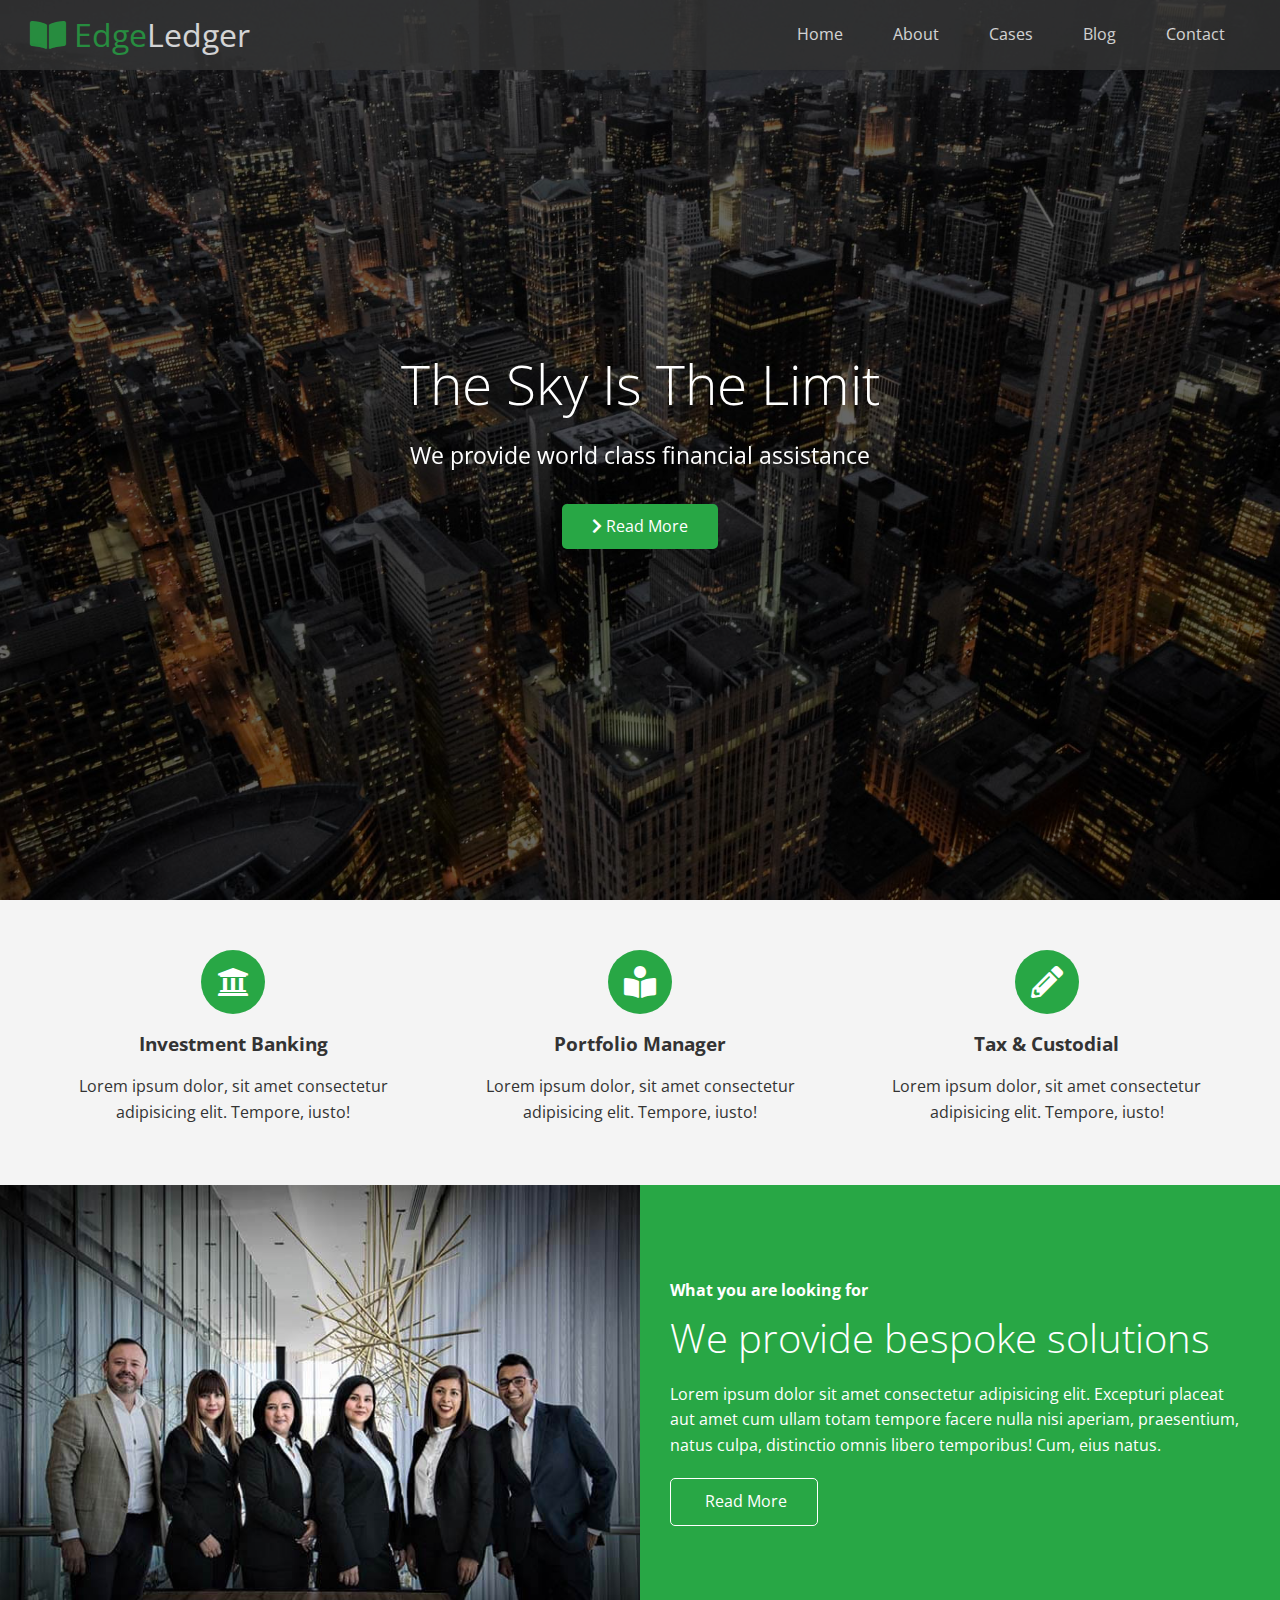
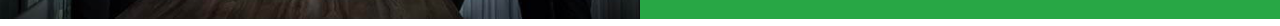
==== index.html @ ee1e7bc3 "Initial Commit" ====
<!DOCTYPE html>
<html lang="en">
  <head>
    <meta charset="UTF-8" />
    <meta name="viewport" content="width=device-width, initial-scale=1.0" />
    <link
      rel="stylesheet"
      href="https://cdnjs.cloudflare.com/ajax/libs/font-awesome/5.14.0/css/all.min.css"
    />
    <link rel="stylesheet" href="./css/utilities.css" />
    <link rel="stylesheet" href="./css/style.css" />
    <title>Welcome to EdgeLedger</title>
  </head>
  <body id="home">
    <header class="hero">
      <div id="navbar" class="navbar">
        <h1 class="logo">
          <span class="text-primary"><i class="fas fa-book-open"></i> Edge</span
          >Ledger
        </h1>
        <nav>
          <ul>
            <li><a href="#home">Home</a></li>
            <li><a href="#about">About</a></li>
            <li><a href="#cases">Cases</a></li>
            <li><a href="#blog">Blog</a></li>
            <li><a href="#contact">Contact</a></li>
          </ul>
        </nav>
      </div>

      <div class="content">
        <h1>The Sky Is The Limit</h1>
        <p>
          We provide world class financial assistance
        </p>
        <a href="#about" class="btn"
          ><i class="fas fa-chevron-right"></i> Read More</a
        >
      </div>
    </header>

    <main>
      <!-- About -->
      <section id="about" class="icons bg-light">
        <div class="flex-items">
          <div>
            <i class="fas fa-university fa-2x"></i>
            <div>
              <h3>Investment Banking</h3>
              <p>
                Lorem ipsum dolor, sit amet consectetur adipisicing elit.
                Tempore, iusto!
              </p>
            </div>
          </div>
          <div>
            <i class="fas fa-book-reader fa-2x"></i>
            <div>
              <h3>Portfolio Manager</h3>
              <p>
                Lorem ipsum dolor, sit amet consectetur adipisicing elit.
                Tempore, iusto!
              </p>
            </div>
          </div>
          <div>
            <i class="fas fa-pencil-alt fa-2x"></i>
            <div>
              <h3>Tax & Custodial</h3>
              <p>
                Lorem ipsum dolor, sit amet consectetur adipisicing elit.
                Tempore, iusto!
              </p>
            </div>
          </div>
        </div>
      </section>

      <!-- About: Solutions -->
      <section class="solutions flex-columns">
        <div class="row">
          <div class="column">
            <div class="column-1">
              <img src="images/home/people.jpg" alt="people" />
            </div>
          </div>
          <div class="column">
            <div class="column-2 bg-primary">
              <h4>What you are looking for</h4>
              <h2>We provide bespoke solutions</h2>
              <p>
                Lorem ipsum dolor sit amet consectetur adipisicing elit.
                Excepturi placeat aut amet cum ullam totam tempore facere nulla
                nisi aperiam, praesentium, natus culpa, distinctio omnis libero
                temporibus! Cum, eius natus.
              </p>
              <a href="" class="btn btn-outline">
                <i class="fas fa-chevron"></i>
                Read More
              </a>
            </div>
          </div>
        </div>
      </section>
    </main>
  </body>
</html>
---- css/utilities.css ----
/* Text Colors */
.text-primary {
  color: #28a745;
}

.text-secondary {
  color: #0284d0;
}

.btn {
  cursor: pointer;
  display: inline-block;
  padding: 10px 30px;
  color: #fff;
  background-color: #28a745;
  border: none;
  border-radius: 5px;
}

.btn:hover {
  opacity: 0.9;
}

.btn-primary,
.bg-primary {
  background-color: #28a745;
  color: #fff;
}
.btn-secondary,
.bg-secondary {
  background-color: #0284d0;
  color: #fff;
}
.btn-dark,
.bg-dark {
  background-color: #333;
  color: #fff;
}
.btn-light,
.bg-light {
  background-color: #f4f4f4;
  color: #333;
}

.btn-outline {
  background-color: transparent;
  border: 1px solid #fff;
}

/* Flex Columns */
.flex-columns .row {
  display: flex;
  flex-direction: row;
  flex-wrap: wrap;
  width: 100%;
}

.flex-columns .column {
  display: flex;
  flex-direction: column;
  flex-basis: 100%;
  flex: 1;
}

.flex-columns .column .column-1,
.flex-columns .column .column-2 {
  height: 100%;
}

.flex-columns img {
  width: 100%;
  height: 100%;
  object-fit: cover;
}

.flex-columns .column-2 {
  display: flex;
  flex-direction: column;
  align-items: flex-start;
  justify-content: center;
  padding: 30px;
}

.flex-columns h2 {
  font-size: 40px;
  font-weight: 100;
}

.flex-columns h4 {
  margin-bottom: 10px;
}

.flex-columns p {
  margin: 20px 0;
}
---- css/style.css ----
@import url("https://fonts.googleapis.com/css2?family=Open+Sans:wght@300;400&display=swap");

* {
  box-sizing: border-box;
  padding: 0;
  margin: 0;
}

body {
  font-family: "Open Sans", sans-serif;
  background: #fff;
  color: #333;
  line-height: 1.6;
}

ul {
  list-style: none;
}

a {
  color: #333;
  text-decoration: none;
}

h1,
h2 {
  font-weight: 300;
  line-height: 1.2;
}

p {
  margin: 10px;
}

img {
  width: 100%;
}

/* Navbar */
.navbar {
  display: flex;
  align-items: center;
  justify-content: space-between;
  background-color: #333;
  color: #fff;
  opacity: 0.8;
  width: 100%;
  height: 70px;
  position: fixed;
  top: 0px;
  padding: 0 30px;
}

.navbar a {
  color: #fff;
  padding: 10px 20px;
  margin: 0 5px;
}

.navbar a:hover {
  border-bottom: #28a745 2px solid;
}

.navbar ul {
  display: flex;
}

.navbar .logo {
  font-weight: 400;
}

/* Header */
.hero {
  background: url("../images/home/showcase.jpg") no-repeat center center/cover;
  height: 100vh;
  position: relative;
  color: #fff;
}

.hero .content {
  display: flex;
  flex-direction: column;
  align-items: center;
  justify-content: center;
  text-align: center;
  height: 100%;
  padding: 0 20px;
}

.hero .content h1 {
  font-size: 55px;
}

.hero .content p {
  font-size: 23px;
  max-width: 600px;
  margin: 20px 0 30px;
}

.hero::before {
  content: "";
  position: absolute;
  top: 0;
  left: 0;
  width: 100%;
  height: 100%;
  background: rgba(0, 0, 0, 0.6);
}

.hero * {
  z-index: 10;
}

/* Icons */
.icons {
  padding: 30px;
}

.icons h3 {
  font-weight: bold;
  margin-bottom: 15px;
}

.icons i {
  background-color: #28a745;
  color: #fff;
  padding: 1rem;
  border-radius: 50%;
  margin-bottom: 15px;
}

/* Flex items */
.flex-items {
  display: flex;
  text-align: center;
  justify-content: center;
  text-align: center;
  height: 100%;
}

.flex-items > div {
  padding: 20px;
}
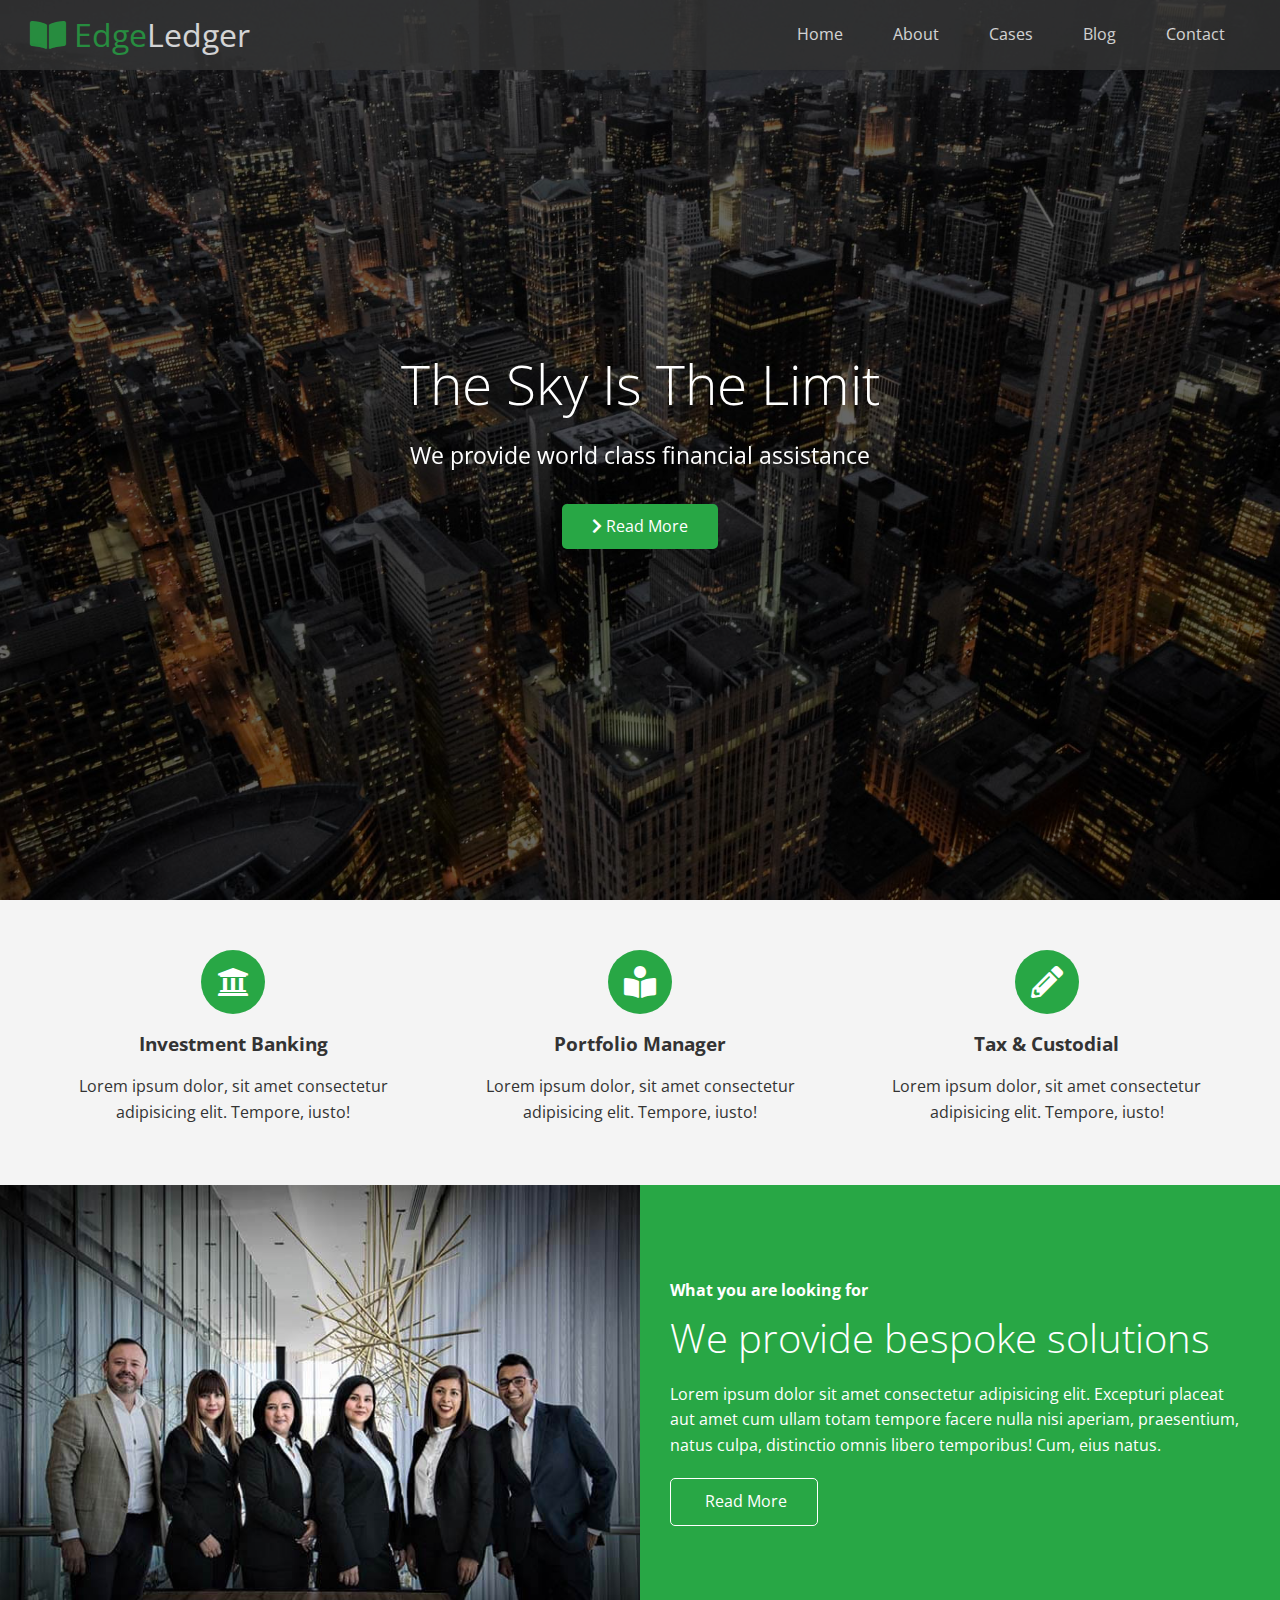
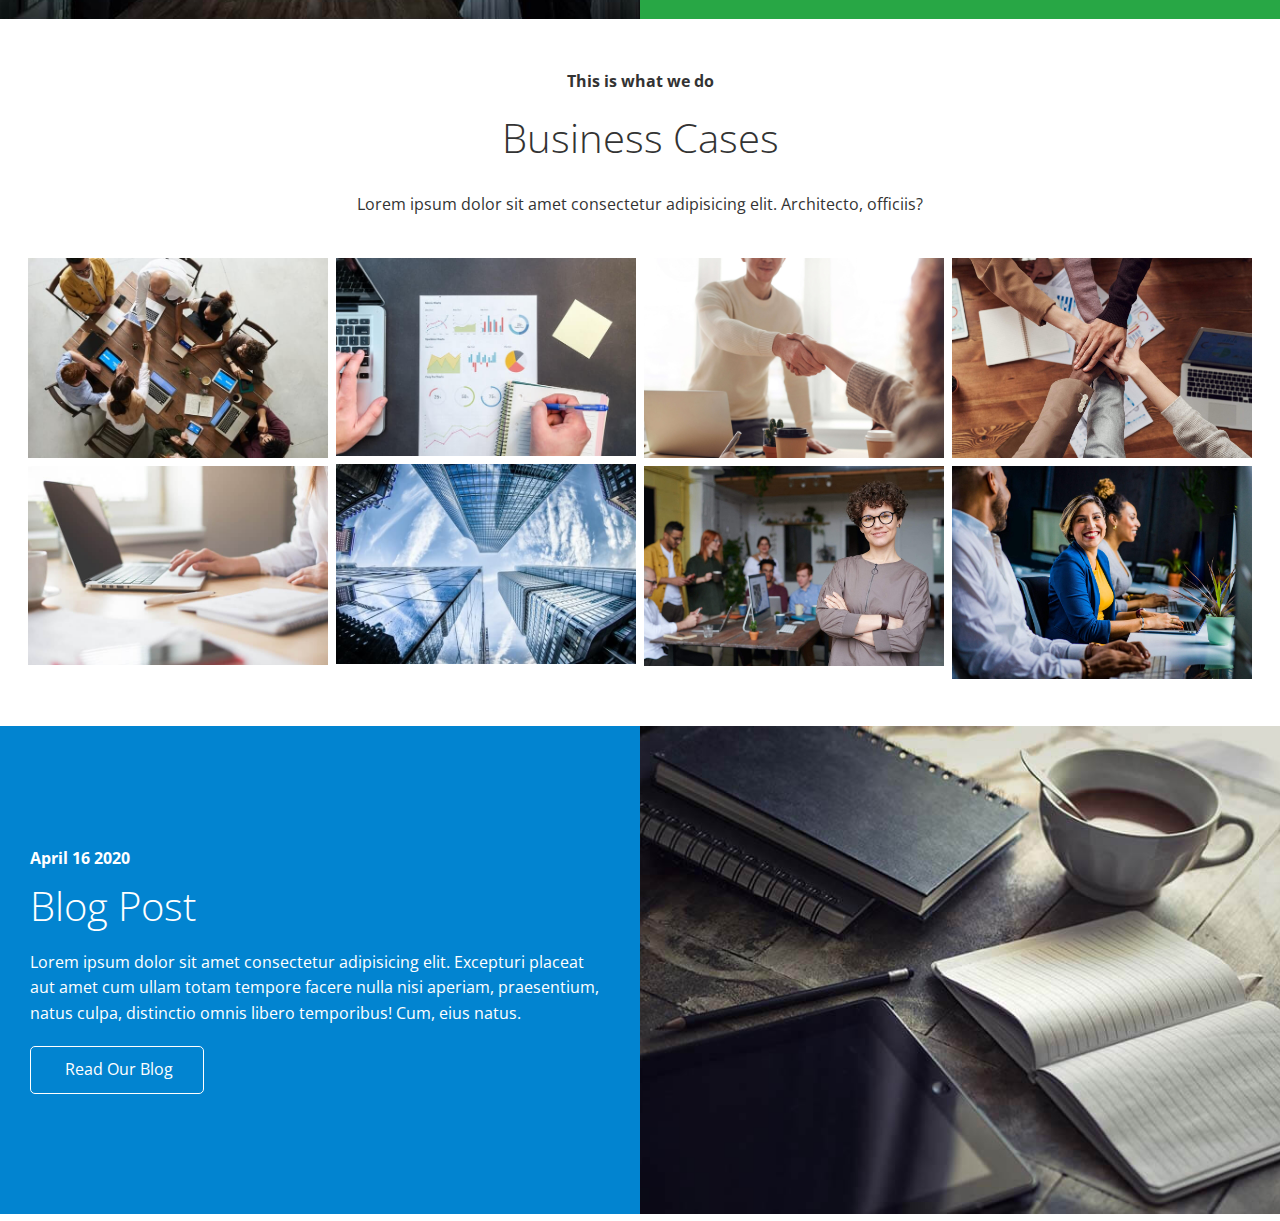
==== commit 009692f8: "Added Blog Section" ====
--- a/index.html
+++ b/index.html
@@ -103,6 +103,63 @@
           </div>
         </div>
       </section>
+
+      <!-- Cases -->
+      <section id="cases" class="cases flex-grid section-padding">
+        <header class="section-header">
+          <h4>This is what we do</h4>
+          <h2>Business Cases</h2>
+          <p>
+            Lorem ipsum dolor sit amet consectetur adipisicing elit. Architecto,
+            officiis?
+          </p>
+        </header>
+        <div class="row">
+          <div class="column">
+            <img src="images/cases/cases1.jpg" alt="case 1" />
+            <img src="images/cases/cases2.jpg" alt="case 2" />
+          </div>
+          <div class="column">
+            <img src="images/cases/cases3.jpg" alt="case 3" />
+            <img src="images/cases/cases4.jpg" alt="case 4" />
+          </div>
+          <div class="column">
+            <img src="images/cases/cases5.jpg" alt="case 5" />
+            <img src="images/cases/cases6.jpg" alt="case 6" />
+          </div>
+          <div class="column">
+            <img src="images/cases/cases7.jpg" alt="case 7" />
+            <img src="images/cases/cases8.jpg" alt="case 8" />
+          </div>
+        </div>
+      </section>
+
+      <!-- Blog -->
+      <section id="blog" class="blog flex-columns flex-reverse">
+        <div class="row">
+          <div class="column">
+            <div class="column-1">
+              <img src="images/home/blog.jpg" alt="blog" />
+            </div>
+          </div>
+          <div class="column">
+            <div class="column-2 bg-secondary">
+              <h4>April 16 2020</h4>
+              <h2>Blog Post</h2>
+              <p>
+                Lorem ipsum dolor sit amet consectetur adipisicing elit.
+                Excepturi placeat aut amet cum ullam totam tempore facere nulla
+                nisi aperiam, praesentium, natus culpa, distinctio omnis libero
+                temporibus! Cum, eius natus.
+              </p>
+              <a href="" class="btn btn-outline">
+                <i class="fas fa-chevron"></i>
+                Read Our Blog
+              </a>
+            </div>
+          </div>
+        </div>
+      </section>
     </main>
   </body>
 </html>
--- a/css/utilities.css
+++ b/css/utilities.css
@@ -48,6 +48,10 @@
 }
 
 /* Flex Columns */
+.flex-columns.flex-reverse .row {
+  flex-direction: row-reverse;
+}
+
 .flex-columns .row {
   display: flex;
   flex-direction: row;
@@ -93,3 +97,35 @@
 .flex-columns p {
   margin: 20px 0;
 }
+
+/* Section Header */
+.section-header {
+  padding: 30px;
+  display: flex;
+  flex-direction: column;
+  align-items: center;
+  justify-content: center;
+  text-align: center;
+}
+
+.section-header h2 {
+  font-size: 40px;
+  margin: 20px 0;
+}
+
+.section-padding {
+  padding: 20px 20px 40px;
+}
+
+/* Flex Grid */
+.flex-grid .row {
+  display: flex;
+  flex-wrap: wrap;
+  padding: 0 4px;
+}
+
+.flex-grid .column {
+  flex: 25%;
+  max-width: 25%;
+  padding: 0 4px;
+}
--- a/css/style.css
+++ b/css/style.css
@@ -141,3 +141,7 @@
 .flex-items > div {
   padding: 20px;
 }
+
+.cases img:hover {
+  opacity: 0.7;
+}
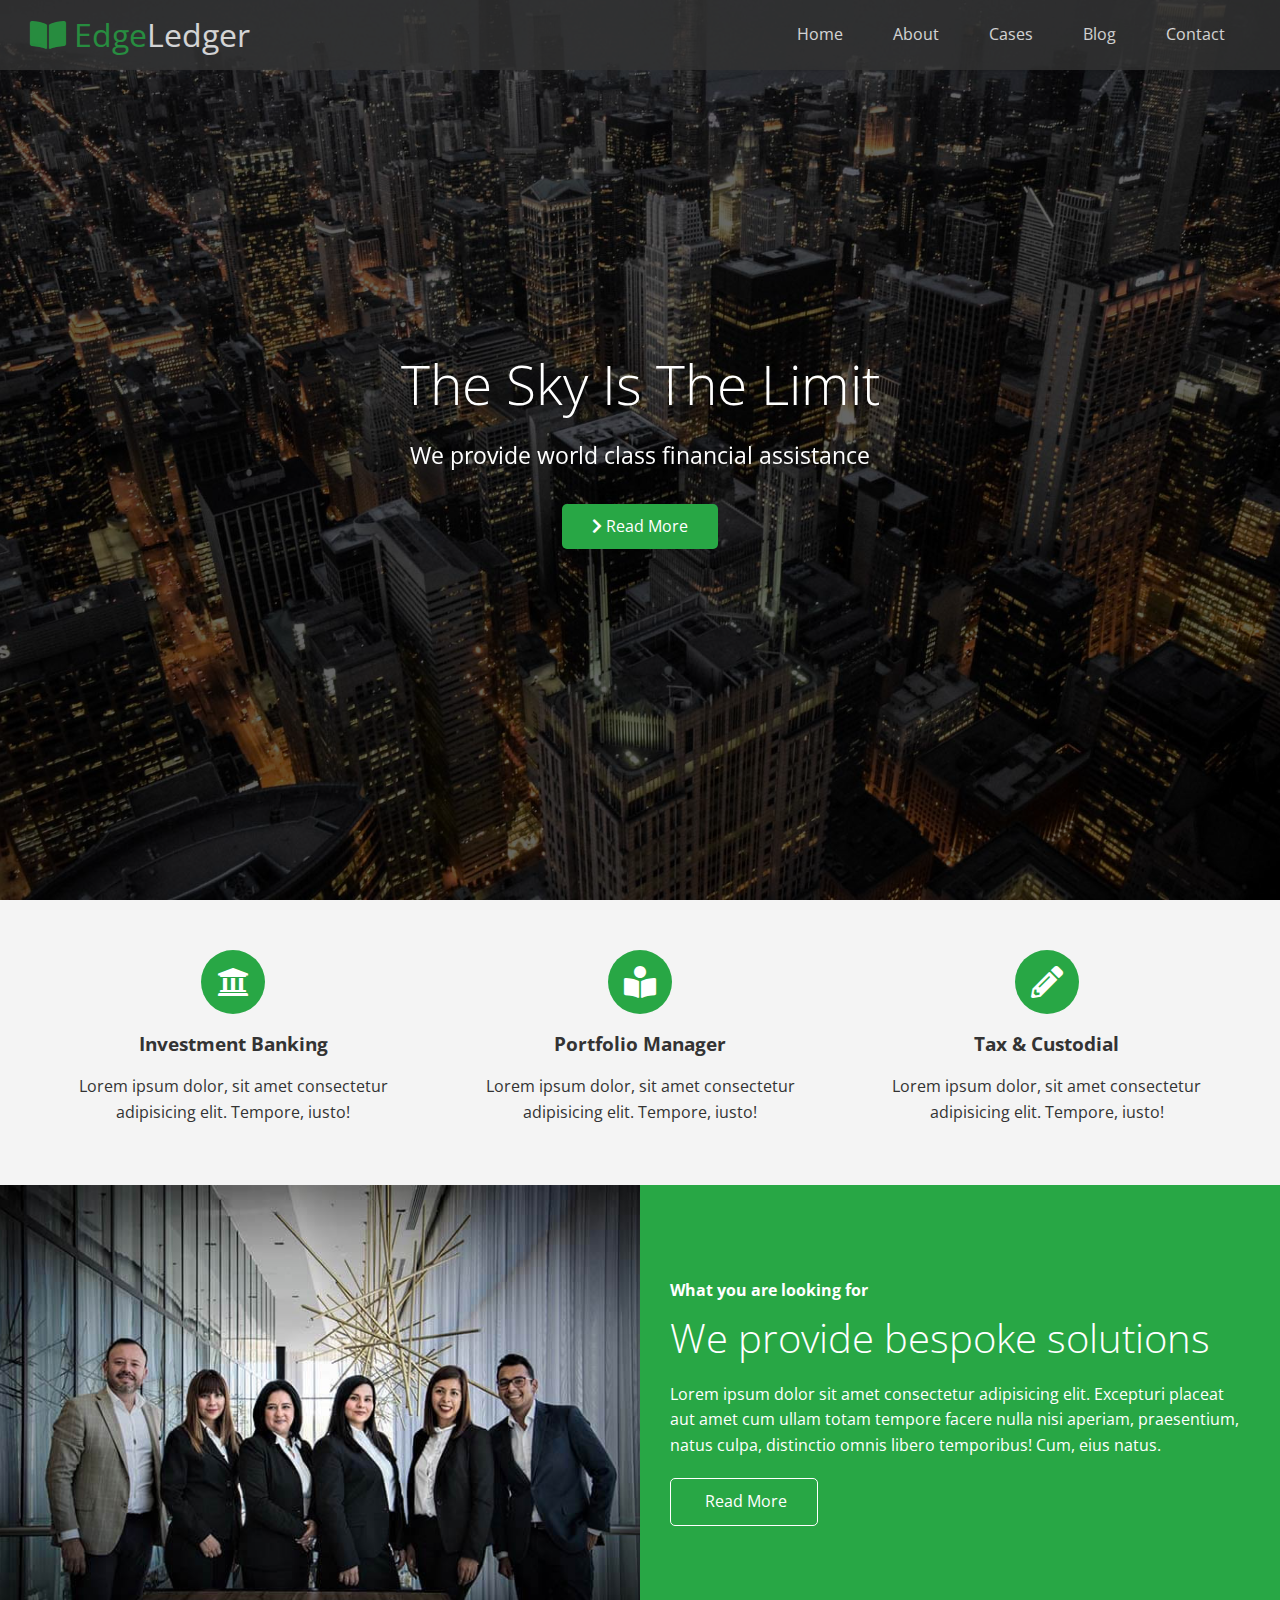
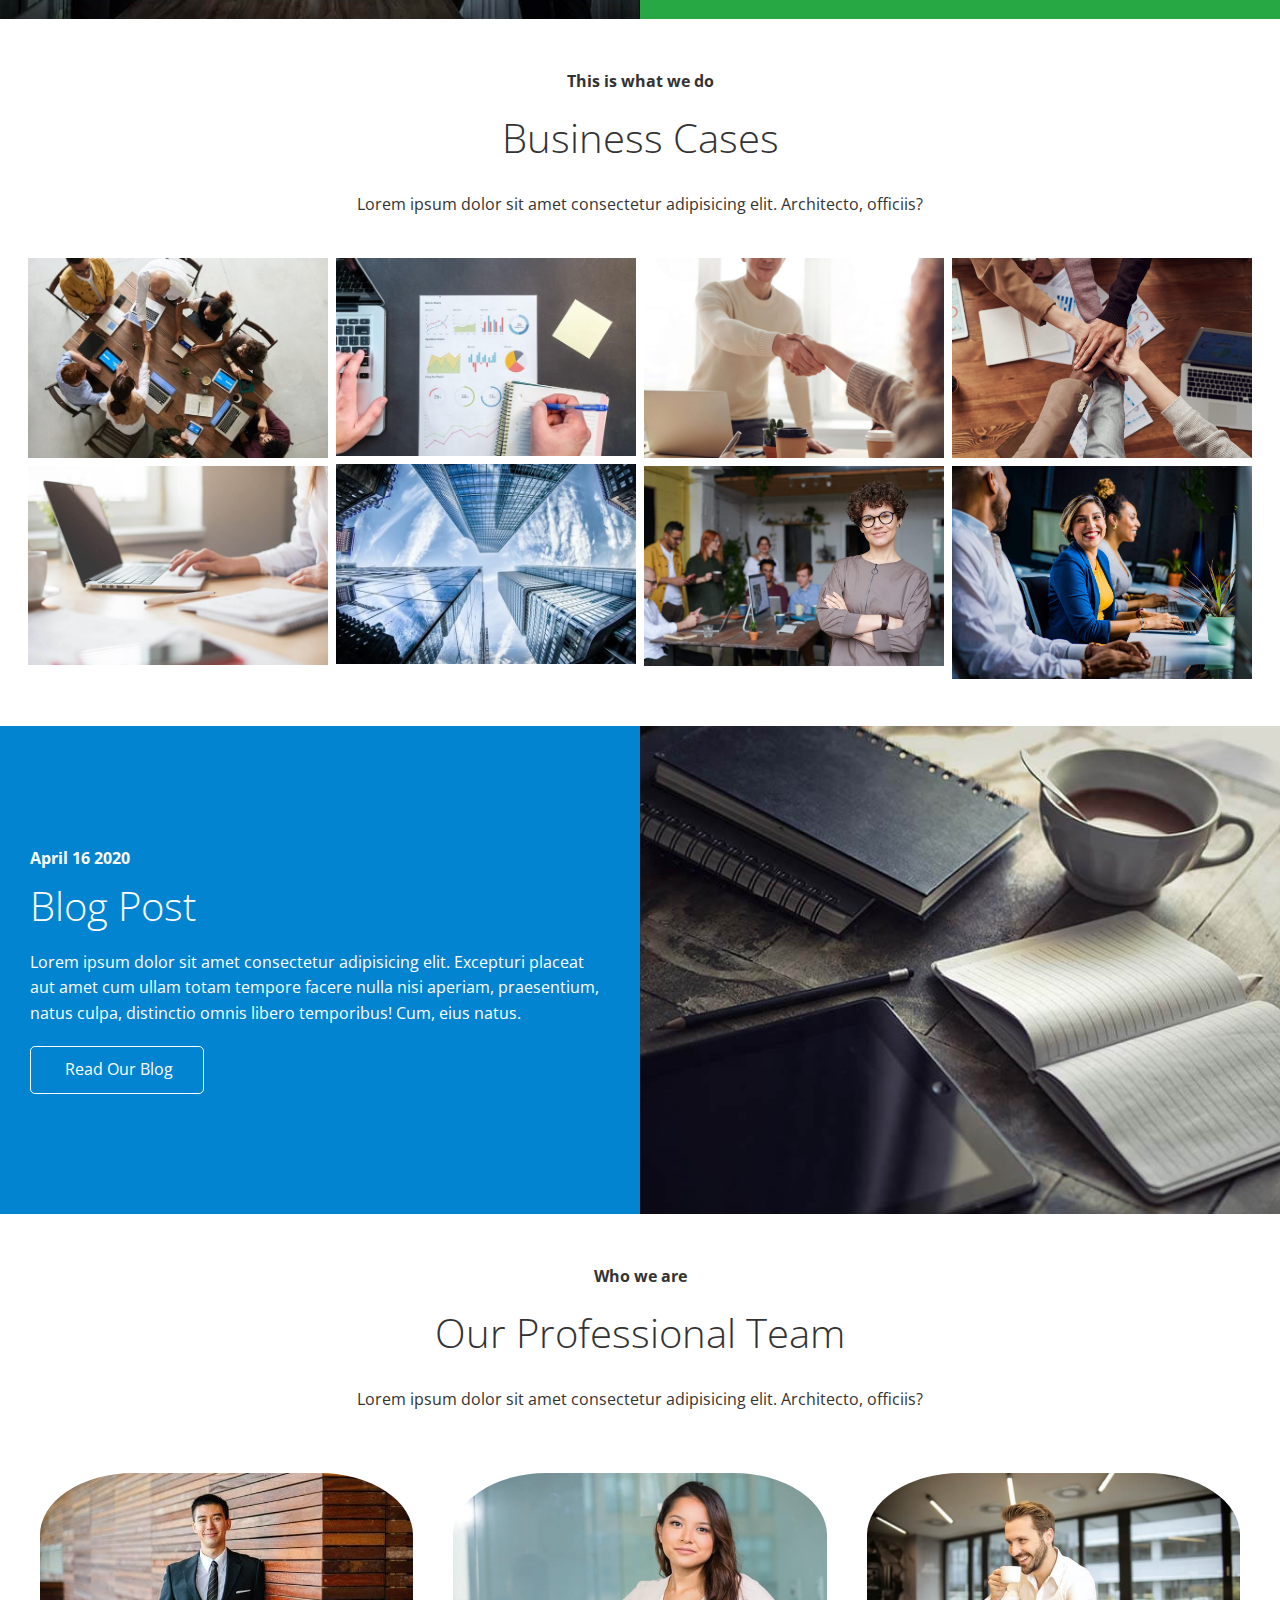
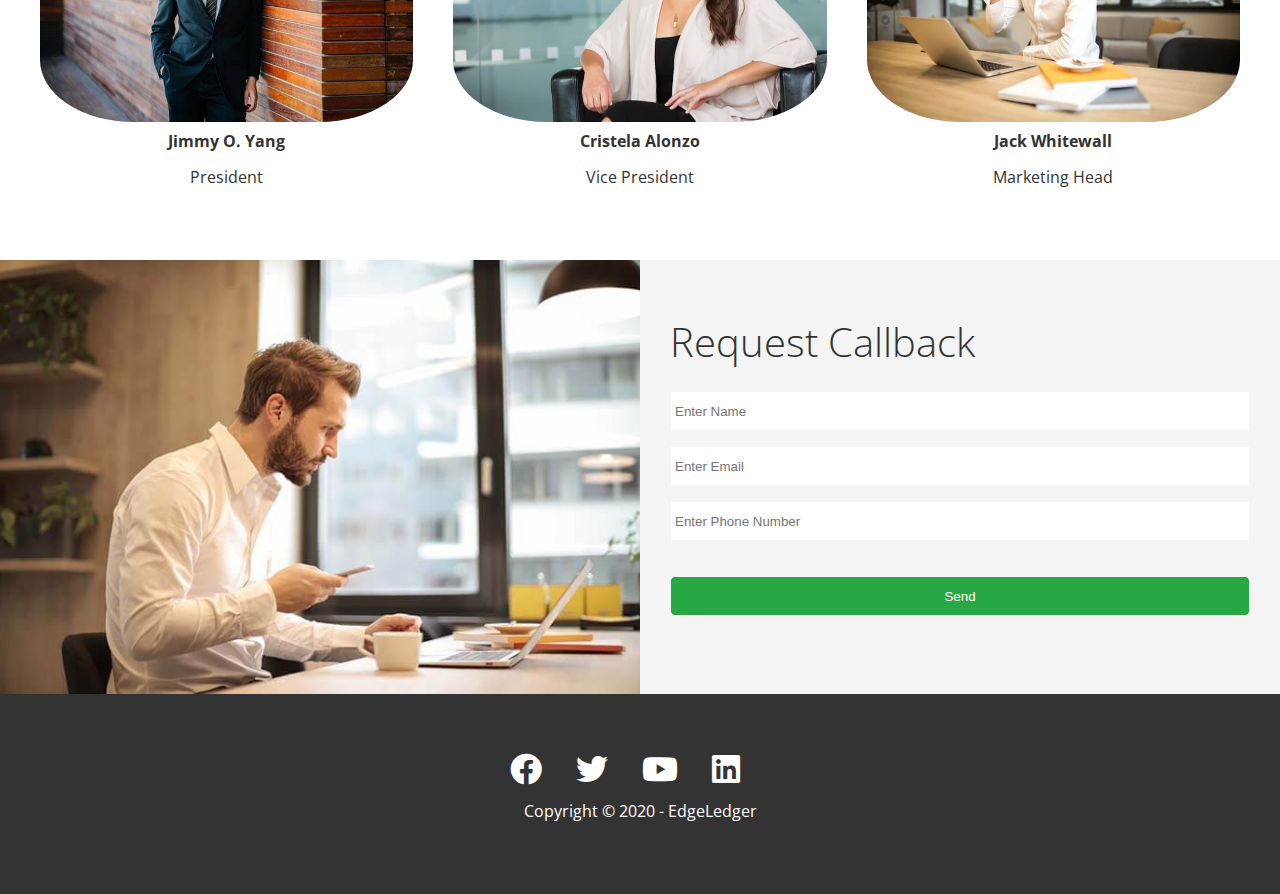
==== commit f2a04167: "Added Inner Pages" ====
--- a/index.html
+++ b/index.html
@@ -152,7 +152,7 @@
                 nisi aperiam, praesentium, natus culpa, distinctio omnis libero
                 temporibus! Cum, eius natus.
               </p>
-              <a href="" class="btn btn-outline">
+              <a href="blog.html" class="btn btn-outline">
                 <i class="fas fa-chevron"></i>
                 Read Our Blog
               </a>
@@ -160,6 +160,91 @@
           </div>
         </div>
       </section>
+
+      <!-- Team -->
+      <section id="team" class="team section-padding">
+        <header class="section-header">
+          <h4>Who we are</h4>
+          <h2>Our Professional Team</h2>
+          <p>
+            Lorem ipsum dolor sit amet consectetur adipisicing elit. Architecto,
+            officiis?
+          </p>
+        </header>
+        <div class="flex-items">
+          <div>
+            <img src="images/team/person1.jpg" alt="team member 1" />
+            <h4>Jimmy O. Yang</h4>
+            <p>President</p>
+          </div>
+          <div>
+            <img src="images/team/person2.jpg" alt="team member 2" />
+            <h4>Cristela Alonzo</h4>
+            <p>Vice President</p>
+          </div>
+          <div>
+            <img src="images/team/person3.jpg" alt="team member 3" />
+            <h4>Jack Whitewall</h4>
+            <p>Marketing Head</p>
+          </div>
+        </div>
+      </section>
+
+      <!-- Contact Section -->
+      <section id="contact" class="contact flex-columns">
+        <div class="row">
+          <div class="column">
+            <div class="column-1">
+              <img src="images/home/contact.jpg" alt="contact form" />
+            </div>
+          </div>
+          <div class="column">
+            <div class="column-2 bg-light">
+              <h2>Request Callback</h2>
+              <form action="" class="callback-form">
+                <div class="form-control">
+                  <label for="name"></label>
+                  <input
+                    type="text"
+                    name="name"
+                    id="name"
+                    placeholder="Enter Name"
+                  />
+                </div>
+                <div class="form-control">
+                  <label for="email"></label>
+                  <input
+                    type="email"
+                    name="email"
+                    id="email"
+                    placeholder="Enter Email"
+                  />
+                </div>
+                <div class="form-control">
+                  <label for="phone"></label>
+                  <input
+                    type="text"
+                    name="phone"
+                    id="phone"
+                    placeholder="Enter Phone Number"
+                  />
+                </div>
+                <input type="submit" value="Send" id="submit" class="btn" />
+              </form>
+            </div>
+          </div>
+        </div>
+      </section>
     </main>
+
+    <footer class="footer bg-dark">
+      <div class="social">
+        <a href="#" class="fab fa-facebook fa-2x"></a>
+        <a href="#" class="fab fa-twitter fa-2x"></a>
+        <a href="#" class="fab fa-youtube fa-2x"></a>
+        <a href="#" class="fab fa-linkedin fa-2x"></a>
+      </div>
+      <p>Copyright &copy; 2020 - EdgeLedger</p>
+    </footer>
   </body>
 </html>
--- a/css/style.css
+++ b/css/style.css
@@ -111,6 +111,11 @@
   z-index: 10;
 }
 
+.hero.blog {
+  background: url("../images/home/blog.jpg") no-repeat center center/cover;
+  height: 30vh;
+}
+
 /* Icons */
 .icons {
   padding: 30px;
@@ -145,3 +150,115 @@
 .cases img:hover {
   opacity: 0.7;
 }
+
+.team img {
+  border-radius: 25%;
+}
+
+/* Callback Form */
+.callback-form {
+  width: 100%;
+  padding: 20px 0;
+}
+
+.callback-form label {
+  display: block;
+  margin-bottom: 5px;
+}
+
+.callback-form .form-control {
+  margin-bottom: 15px;
+}
+
+.callback-form input {
+  width: 100%;
+  padding: 4px;
+  height: 40px;
+  border: #f5f5f5 1px solid;
+}
+
+.callback-form input:focus {
+  outline-color: #28a745;
+}
+
+.callback-form .btn {
+  padding: 12px 0;
+  margin-top: 20px;
+}
+
+/* Post */
+.post {
+  padding: 50px 30px;
+}
+
+.post h2 {
+  font-size: 40px;
+  margin-bottom: 20px;
+  padding-bottom: 10px;
+  border-bottom: #ccc solid 1px;
+}
+
+.post .meta {
+  margin-bottom: 30px;
+}
+
+.post img {
+  width: 300px;
+  border-radius: 25%;
+  display: block;
+  margin: 0 auto 30px;
+}
+
+/* Footer */
+.footer {
+  display: flex;
+  flex-direction: column;
+  align-items: center;
+  justify-content: center;
+  text-align: center;
+  height: 200px;
+}
+
+.footer a {
+  color: #fff;
+}
+
+.footer .social > * {
+  margin-right: 30px;
+}
+
+.footer a:hover {
+  color: #28a745;
+}
+
+/* Mobile */
+@media (max-width: 768px) {
+  .navbar {
+    flex-direction: column;
+    height: 120px;
+    padding: 20px;
+  }
+
+  .navbar a {
+    padding: 10px 10px;
+    margin: 0 3px;
+  }
+
+  .flex-items {
+    flex-direction: column;
+  }
+
+  .flex-columns .column,
+  .flex-grid .column {
+    flex: 100%;
+    max-width: 100%;
+  }
+
+  .team img {
+    width: 80%;
+  }
+}
+
+.blog-h1 {
+  padding-top: 40px;
+}
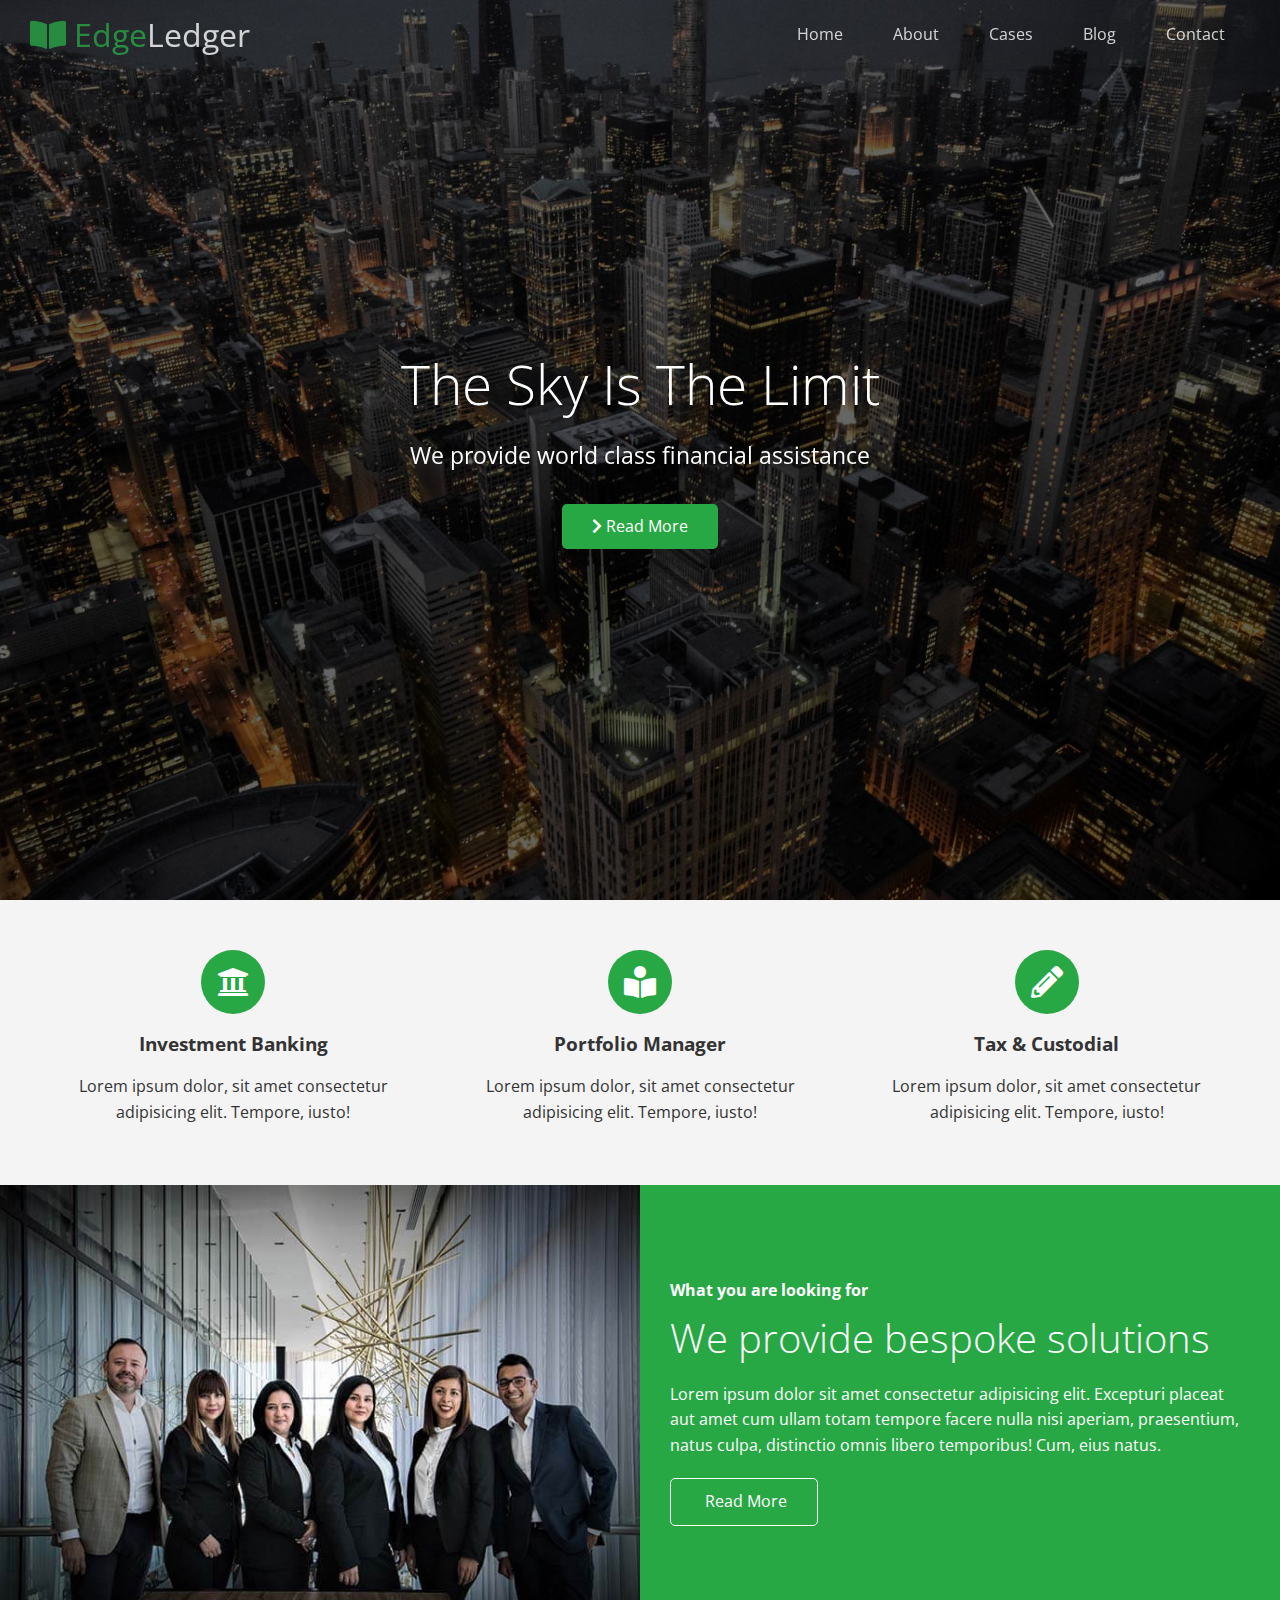
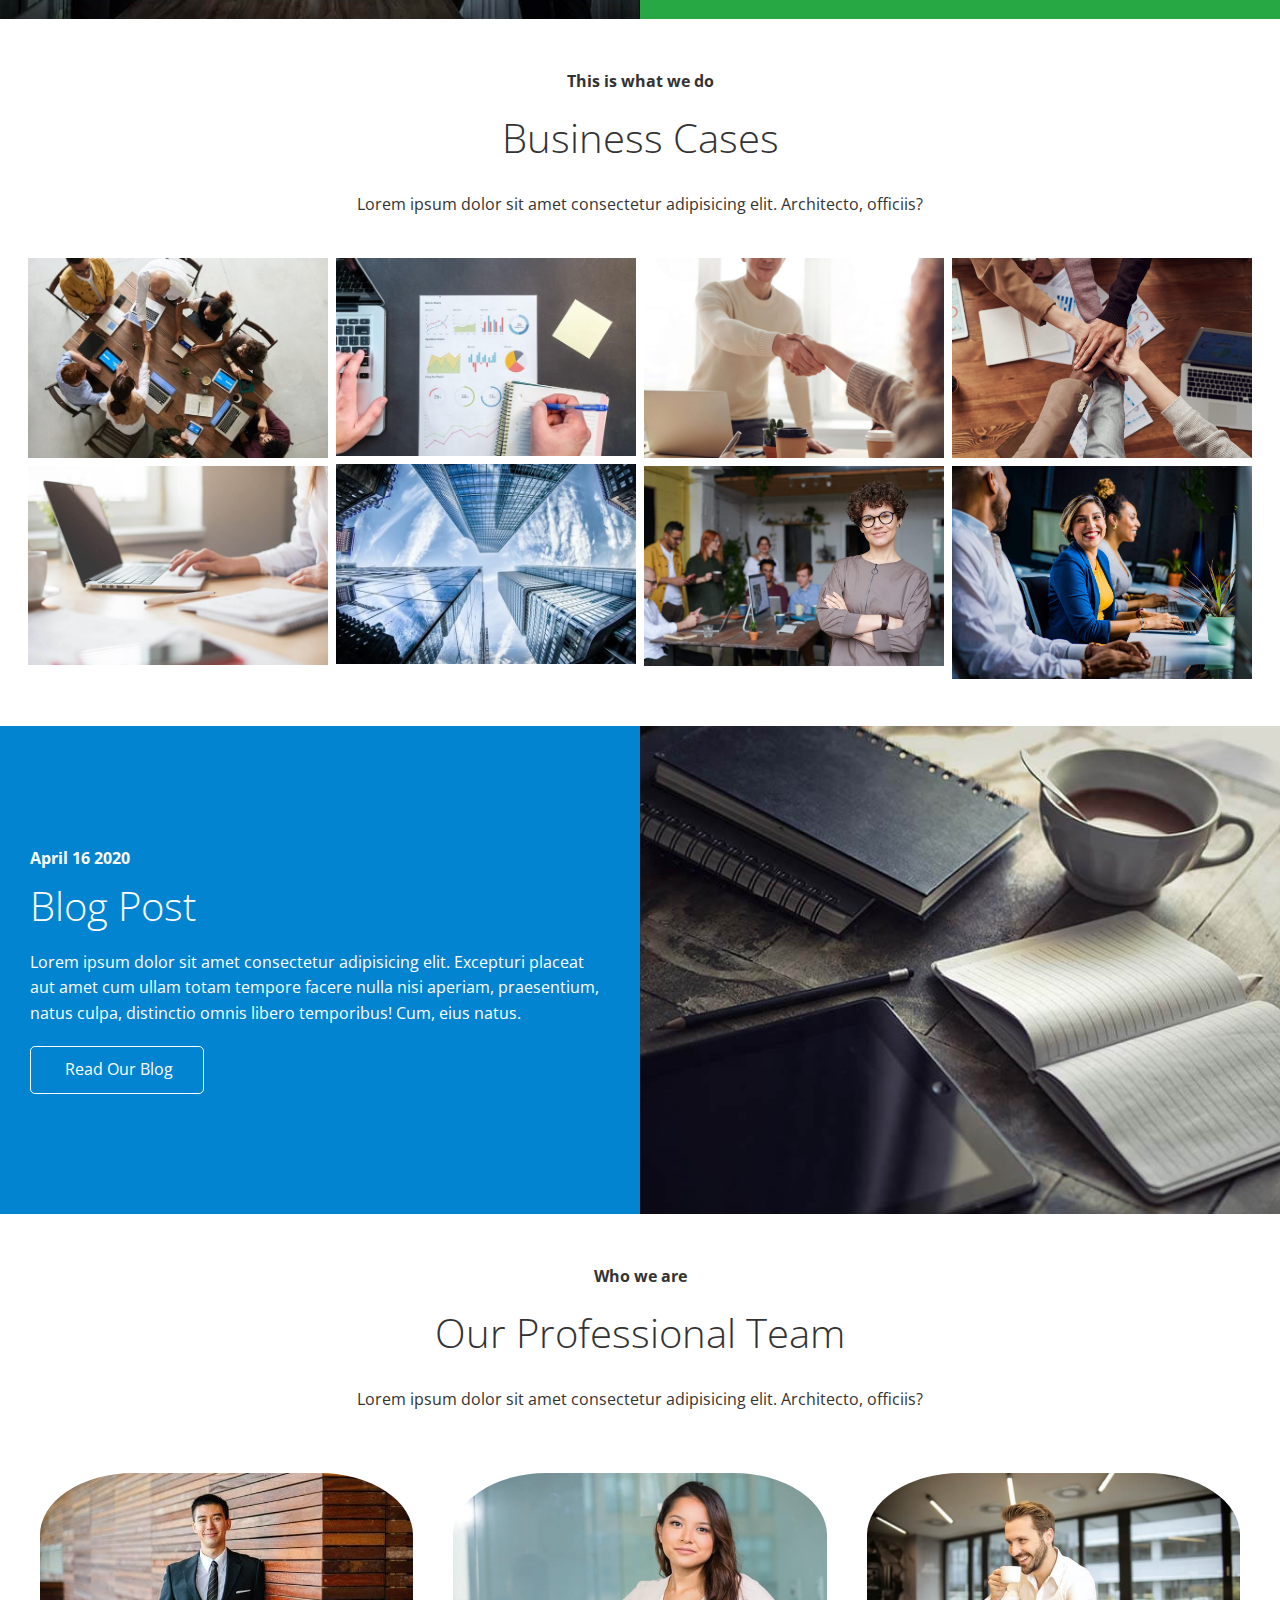
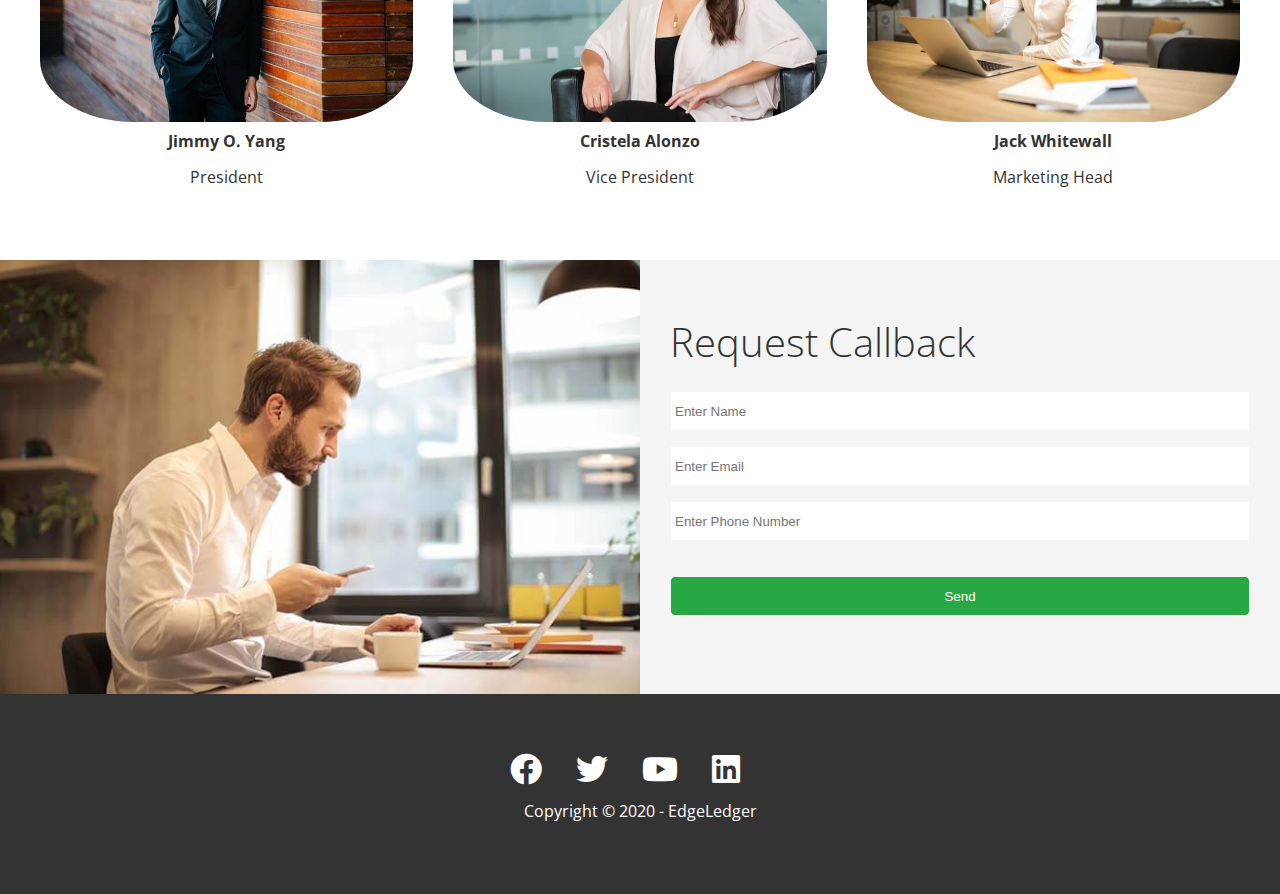
==== commit 2906548b: "Added Smooth Scroll  & Lightbox" ====
--- a/index.html
+++ b/index.html
@@ -7,13 +7,14 @@
       rel="stylesheet"
       href="https://cdnjs.cloudflare.com/ajax/libs/font-awesome/5.14.0/css/all.min.css"
     />
+    <link rel="stylesheet" href="./css/lightbox.min.css" />
     <link rel="stylesheet" href="./css/utilities.css" />
     <link rel="stylesheet" href="./css/style.css" />
     <title>Welcome to EdgeLedger</title>
   </head>
   <body id="home">
     <header class="hero">
-      <div id="navbar" class="navbar">
+      <div id="navbar" class="navbar top">
         <h1 class="logo">
           <span class="text-primary"><i class="fas fa-book-open"></i> Edge</span
           >Ledger
@@ -116,20 +117,74 @@
         </header>
         <div class="row">
           <div class="column">
-            <img src="images/cases/cases1.jpg" alt="case 1" />
-            <img src="images/cases/cases2.jpg" alt="case 2" />
-          </div>
-          <div class="column">
-            <img src="images/cases/cases3.jpg" alt="case 3" />
-            <img src="images/cases/cases4.jpg" alt="case 4" />
-          </div>
-          <div class="column">
-            <img src="images/cases/cases5.jpg" alt="case 5" />
-            <img src="images/cases/cases6.jpg" alt="case 6" />
-          </div>
-          <div class="column">
-            <img src="images/cases/cases7.jpg" alt="case 7" />
-            <img src="images/cases/cases8.jpg" alt="case 8" />
+            <a
+              href="images/cases/cases1.jpg"
+              data-lightbox="cases"
+              data-title="Lorem ipsum dolor sit amet consectetur adipisicing elit. Architecto,
+            officiis?"
+              ><img src="images/cases/cases1.jpg" alt="case 1"
+            /></a>
+            <a
+              href="images/cases/cases2.jpg"
+              data-lightbox="cases"
+              data-title="Lorem ipsum dolor sit amet consectetur adipisicing elit. Architecto,
+            officiis?"
+              ><img src="images/cases/cases2.jpg" alt="case 2"
+            /></a>
+          </div>
+          <div class="column">
+            <a
+              href="images/cases/cases3.jpg"
+              data-lightbox="cases"
+              data-title="Lorem ipsum dolor sit amet consectetur adipisicing elit. Architecto,
+          officiis?"
+            >
+              <img src="images/cases/cases3.jpg" alt="case 3" />
+            </a>
+            <a
+              href="images/cases/cases4.jpg"
+              data-lightbox="cases"
+              data-title="Lorem ipsum dolor sit amet consectetur adipisicing elit. Architecto,
+        officiis?"
+            >
+              <img src="images/cases/cases4.jpg" alt="case 4"
+            /></a>
+          </div>
+          <div class="column">
+            <a
+              href="images/cases/cases5.jpg"
+              data-lightbox="cases"
+              data-title="Lorem ipsum dolor sit amet consectetur adipisicing elit. Architecto,
+        officiis?"
+            >
+              <img src="images/cases/cases5.jpg" alt="case 5" />
+            </a>
+            <a
+              href="images/cases/cases6.jpg"
+              data-lightbox="cases"
+              data-title="Lorem ipsum dolor sit amet consectetur adipisicing elit. Architecto,
+        officiis?"
+            >
+              <img src="images/cases/cases6.jpg" alt="case 6" />
+            </a>
+          </div>
+          <div class="column">
+            <a
+              href="images/cases/cases7.jpg"
+              data-lightbox="cases"
+              data-title="Lorem ipsum dolor sit amet consectetur adipisicing elit. Architecto,
+        officiis?"
+            >
+              <img src="images/cases/cases7.jpg" alt="case 7" />
+            </a>
+            <a
+              href="images/cases/cases8.jpg"
+              data-lightbox="cases"
+              data-title="Lorem ipsum dolor sit amet consectetur adipisicing elit. Architecto,
+        officiis?"
+            >
+              <img src="images/cases/cases8.jpg" alt="case 8"
+            /></a>
           </div>
         </div>
       </section>
@@ -246,5 +301,49 @@
       </div>
       <p>Copyright &copy; 2020 - EdgeLedger</p>
     </footer>
+
+    <script
+      src="https://code.jquery.com/jquery-3.5.1.min.js"
+      integrity="sha256-9/aliU8dGd2tb6OSsuzixeV4y/faTqgFtohetphbbj0="
+      crossorigin="anonymous"
+    ></script>
+    <script src="js/lightbox.min.js"></script>
+
+    <script>
+      const navbar = document.getElementById("navbar");
+      let scrolled = false;
+
+      window.onscroll = function () {
+        if (window.pageYOffset > 100) {
+          navbar.classList.remove("top");
+          if (!scrolled) {
+            navbar.style.transform = "translateY(-70px)";
+          }
+          setTimeout(() => {
+            navbar.style.transform = "translateY(0)";
+            scrolled = true;
+          }, 200);
+        } else {
+          navbar.classList.add("top");
+          scrolled = false;
+        }
+      };
+
+      // Smooth Scrolling
+      $("#navbar a, .btn").on("click", function (e) {
+        if (this.hash !== "") {
+          e.preventDefault();
+
+          const hash = this.hash;
+
+          $("html, body").animate(
+            {
+              scrollTop: $(hash).offset().top - 100,
+            },
+            800
+          );
+        }
+      });
+    </script>
   </body>
 </html>
--- a/css/style.css
+++ b/css/style.css
@@ -49,6 +49,11 @@
   position: fixed;
   top: 0px;
   padding: 0 30px;
+  transition: 0.5s ease-in;
+}
+
+.navbar.top {
+  background: transparent;
 }
 
 .navbar a {
